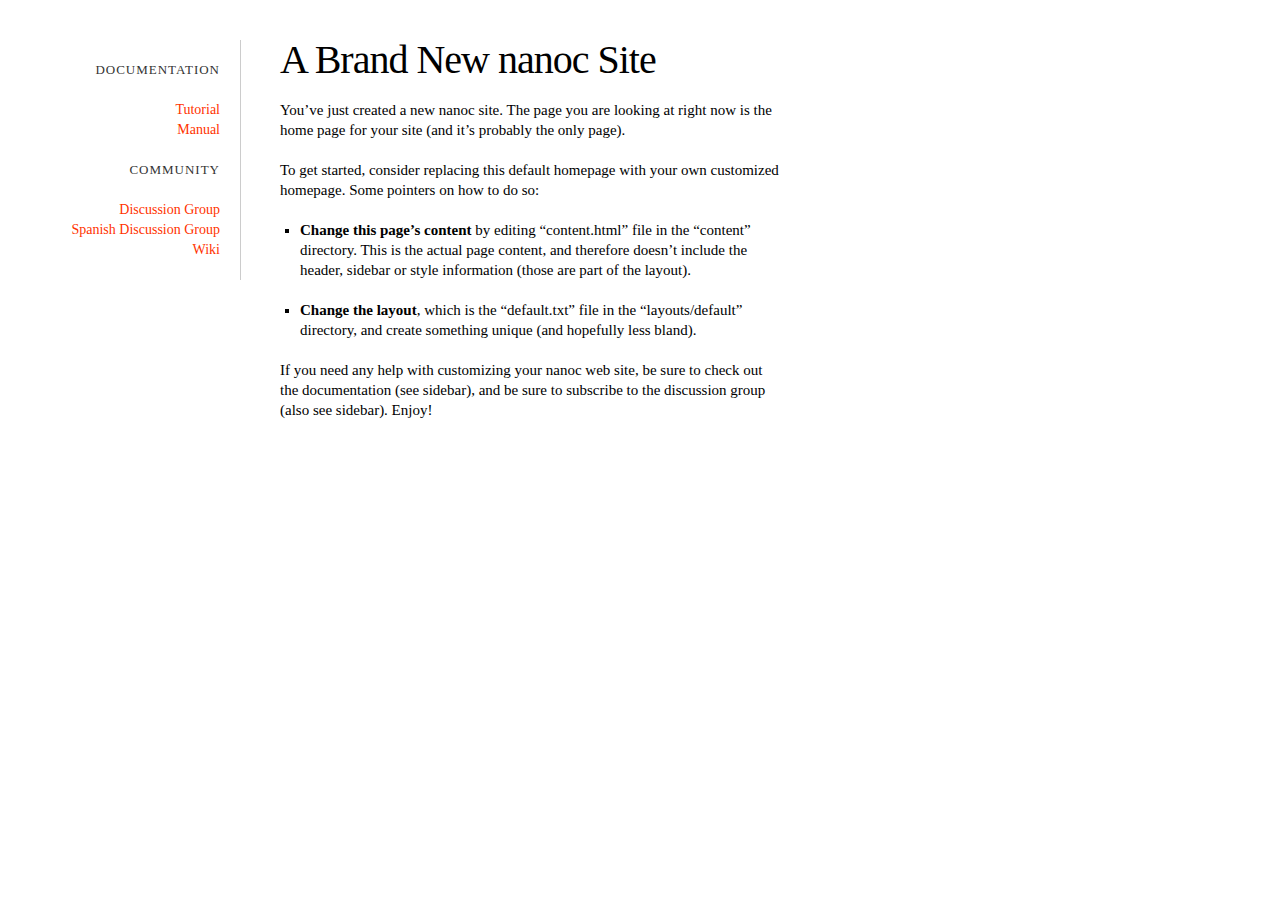
==== output/index.html @ 42d64409 "Pretty sure this is all of the work needed to start with haml/sass and everything else." ====
<!DOCTYPE html>
<html>
  <head>
    <title>A Brand New nanoc Site - <%= @item[:title] %></title>
    <link href='s/screen.css' media='screen' rel='stylesheet' type='text/css'>
    <meta content='nanoc 3.1.0' name='generator'>
  </head>
  <body>
    <div id='main'>
      <h1>A Brand New nanoc Site</h1>
      <p>You’ve just created a new nanoc site. The page you are looking at right now is the home page for your site (and it’s probably the only page).</p>
      <p>To get started, consider replacing this default homepage with your own customized homepage. Some pointers on how to do so:</p>
      <ul>
        <li>
          <p>
            <strong>Change this page’s content</strong>
            by editing “content.html” file in the “content” directory. This is the actual page content, and therefore doesn’t include the header, sidebar or style information (those are part of the layout).
          </p>
        </li>
        <li>
          <p><strong>Change the layout</strong>, which is the “default.txt” file in the “layouts/default” directory, and create something unique (and hopefully less bland).
          </p>
        </li>
      </ul>
      <p>If you need any help with customizing your nanoc web site, be sure to check out the documentation (see sidebar), and be sure to subscribe to the discussion group (also see sidebar). Enjoy!</p>
    </div>
    <div id='sidebar'>
      <h2>Documentation</h2>
      <ul>
        <li>
          <a href='http://nanoc.stoneship.org/tutorial/'>Tutorial</a>
        </li>
        <li>
          <a href='http://nanoc.stoneship.org/manual/'>Manual</a>
        </li>
      </ul>
      <h2>Community</h2>
      <ul>
        <li>
          <a href='http://groups.google.com/group/nanoc/'>Discussion Group</a>
        </li>
        <li>
          <a href='http://groups.google.com/group/nanoc-es/'>Spanish Discussion Group</a>
        </li>
        <li>
          <a href='http://projects.stoneship.org/trac/nanoc/'>Wiki</a>
        </li>
      </ul>
    </div>
  </body>
</html>
---- output/s/screen.css ----
/* line 4, ../../../../../../../../usr/local/lib/ruby/gems/1.9.1/gems/compass-0.10.2/frameworks/blueprint/stylesheets/blueprint/reset/_utilities.scss */
html, body {
  margin: 0;
  padding: 0;
  border: 0;
  font-weight: inherit;
  font-style: inherit;
  font-size: 100%;
  font-family: inherit;
  vertical-align: baseline;
}

/* line 6, ../../../../../../../../usr/local/lib/ruby/gems/1.9.1/gems/compass-0.10.2/frameworks/blueprint/stylesheets/blueprint/reset/_utilities.scss */
html {
  font-size: 100.01%;
}

/* line 16, ../../../../../../../../usr/local/lib/ruby/gems/1.9.1/gems/compass-0.10.2/frameworks/blueprint/stylesheets/blueprint/reset/_utilities.scss */
div, span, object, iframe, h1, h2, h3, h4, h5, h6, p,
pre, a, abbr, acronym, address, code, del, dfn, em, img,
dl, dt, dd, ol, ul, li, fieldset, form, label, legend, caption, tbody, tfoot, thead, tr {
  margin: 0;
  padding: 0;
  border: 0;
  font-weight: inherit;
  font-style: inherit;
  font-size: 100%;
  font-family: inherit;
  vertical-align: baseline;
}

/* line 18, ../../../../../../../../usr/local/lib/ruby/gems/1.9.1/gems/compass-0.10.2/frameworks/blueprint/stylesheets/blueprint/reset/_utilities.scss */
blockquote, q {
  margin: 0;
  padding: 0;
  border: 0;
  font-weight: inherit;
  font-style: inherit;
  font-size: 100%;
  font-family: inherit;
  vertical-align: baseline;
  quotes: "" "";
}
/* line 45, ../../../../../../../../usr/local/lib/ruby/gems/1.9.1/gems/compass-0.10.2/frameworks/blueprint/stylesheets/blueprint/reset/_utilities.scss */
blockquote:before, blockquote:after, q:before, q:after {
  content: "";
}

/* line 20, ../../../../../../../../usr/local/lib/ruby/gems/1.9.1/gems/compass-0.10.2/frameworks/blueprint/stylesheets/blueprint/reset/_utilities.scss */
th, td, caption {
  margin: 0;
  padding: 0;
  border: 0;
  font-weight: inherit;
  font-style: inherit;
  font-size: 100%;
  font-family: inherit;
  vertical-align: baseline;
  text-align: left;
  font-weight: normal;
  vertical-align: middle;
}

/* line 22, ../../../../../../../../usr/local/lib/ruby/gems/1.9.1/gems/compass-0.10.2/frameworks/blueprint/stylesheets/blueprint/reset/_utilities.scss */
table {
  margin: 0;
  padding: 0;
  border: 0;
  font-weight: inherit;
  font-style: inherit;
  font-size: 100%;
  font-family: inherit;
  vertical-align: baseline;
  border-collapse: separate;
  border-spacing: 0;
  vertical-align: middle;
}

/* line 24, ../../../../../../../../usr/local/lib/ruby/gems/1.9.1/gems/compass-0.10.2/frameworks/blueprint/stylesheets/blueprint/reset/_utilities.scss */
a img {
  border: none;
}

/* line 3, ../../content/style/screen.sass */
* {
  margin: 0;
  padding: 0;
  font-family: Georgia, Palatino, Times, "Times New Roman", sans-serif;
}

/* line 9, ../../content/style/screen.sass */
body {
  background: white;
}

/* line 13, ../../content/style/screen.sass */
a {
  text-decoration: none;
}
/* line 16, ../../content/style/screen.sass */
a:link, a:visited {
  color: #ff3300;
}
/* line 19, ../../content/style/screen.sass */
a:hover {
  color: #ff9900;
}

/* line 23, ../../content/style/screen.sass */
#main {
  position: absolute;
  top: 40px;
  left: 280px;
  width: 500px;
}
/* line 29, ../../content/style/screen.sass */
#main h1 {
  font-size: 40px;
  font-weight: normal;
  line-height: 40px;
  letter-spacing: -1px;
}
/* line 35, ../../content/style/screen.sass */
#main p {
  margin: 20px 0;
  font-size: 15px;
  line-height: 20px;
}
/* line 40, ../../content/style/screen.sass */
#main ul {
  margin: 20px;
}
/* line 43, ../../content/style/screen.sass */
#main li {
  list-style-type: square;
  font-size: 15px;
  line-height: 20px;
}

/* line 49, ../../content/style/screen.sass */
#sidebar {
  position: absolute;
  top: 40px;
  left: 20px;
  width: 200px;
  padding: 20px 20px 0 0;
  border-right: 1px solid #cccccc;
  text-align: right;
}
/* line 58, ../../content/style/screen.sass */
#sidebar h2 {
  text-transform: uppercase;
  font-size: 13px;
  color: #333333;
  letter-spacing: 1px;
  line-height: 20px;
}
/* line 65, ../../content/style/screen.sass */
#sidebar ul {
  list-style-type: none;
  margin: 20px 0;
}
/* line 69, ../../content/style/screen.sass */
#sidebar li {
  font-size: 14px;
  line-height: 20px;
}
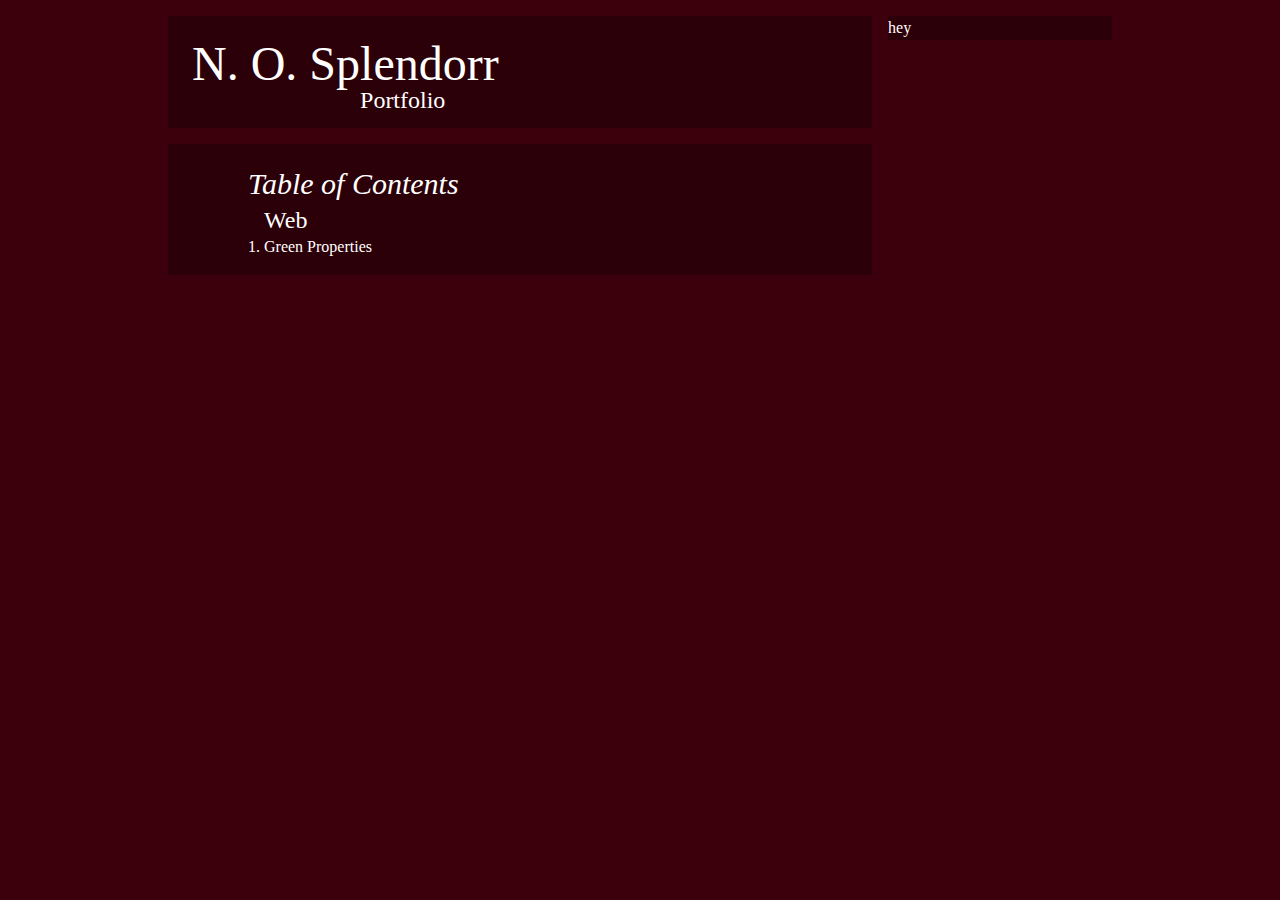
==== commit 19fdffd8: "Not feeling particularly enthusiastic about this at the moment. Very plain." ====
--- a/output/index.html
+++ b/output/index.html
@@ -6,46 +6,25 @@
     <meta content='nanoc 3.1.0' name='generator'>
   </head>
   <body>
-    <div id='main'>
-      <h1>A Brand New nanoc Site</h1>
-      <p>You’ve just created a new nanoc site. The page you are looking at right now is the home page for your site (and it’s probably the only page).</p>
-      <p>To get started, consider replacing this default homepage with your own customized homepage. Some pointers on how to do so:</p>
-      <ul>
-        <li>
-          <p>
-            <strong>Change this page’s content</strong>
-            by editing “content.html” file in the “content” directory. This is the actual page content, and therefore doesn’t include the header, sidebar or style information (those are part of the layout).
-          </p>
-        </li>
-        <li>
-          <p><strong>Change the layout</strong>, which is the “default.txt” file in the “layouts/default” directory, and create something unique (and hopefully less bland).
-          </p>
-        </li>
-      </ul>
-      <p>If you need any help with customizing your nanoc web site, be sure to check out the documentation (see sidebar), and be sure to subscribe to the discussion group (also see sidebar). Enjoy!</p>
-    </div>
-    <div id='sidebar'>
-      <h2>Documentation</h2>
-      <ul>
-        <li>
-          <a href='http://nanoc.stoneship.org/tutorial/'>Tutorial</a>
-        </li>
-        <li>
-          <a href='http://nanoc.stoneship.org/manual/'>Manual</a>
-        </li>
-      </ul>
-      <h2>Community</h2>
-      <ul>
-        <li>
-          <a href='http://groups.google.com/group/nanoc/'>Discussion Group</a>
-        </li>
-        <li>
-          <a href='http://groups.google.com/group/nanoc-es/'>Spanish Discussion Group</a>
-        </li>
-        <li>
-          <a href='http://projects.stoneship.org/trac/nanoc/'>Wiki</a>
-        </li>
-      </ul>
+    <div id='page'>
+      <div id='fullwidth'>
+        <div id='leftmost'>
+          <div id='sitetitle'>
+            <div id='splendorr'>N. O. Splendorr</div>
+            <div id='subtitorr'>Portfolio</div>
+          </div>
+          <div id='toc'>
+            <span class='toctitle'>Table of Contents</span>
+            <br />
+            <span class='tocheader'>Web</span>
+            <br />
+            1. Green Properties
+          </div>
+        </div>
+        <div id='rightmost'>
+          hey
+        </div>
+      </div>
     </div>
   </body>
 </html>
--- a/output/s/screen.css
+++ b/output/s/screen.css
@@ -1,8 +1,20 @@
-/* line 4, ../../../../../../../../usr/local/lib/ruby/gems/1.9.1/gems/compass-0.10.2/frameworks/blueprint/stylesheets/blueprint/reset/_utilities.scss */
-html, body {
+/* Welcome to Susy. Use this file to define screen styles.
+ * Import this file using the following HTML or equivalent:
+ * <link href="/stylesheets/screen.css" media="screen" rel="stylesheet" type="text/css" /> */
+/* Reset --------------------------------------------------------------*/
+/* line 14, /usr/local/lib/ruby/gems/1.9.1/gems/compass-0.10.2/frameworks/compass/stylesheets/compass/reset/_utilities.scss */
+html, body, div, span, applet, object, iframe,
+h1, h2, h3, h4, h5, h6, p, blockquote, pre,
+a, abbr, acronym, address, big, cite, code,
+del, dfn, em, font, img, ins, kbd, q, s, samp,
+small, strike, strong, sub, sup, tt, var,
+dl, dt, dd, ol, ul, li,
+fieldset, form, label, legend,
+table, caption, tbody, tfoot, thead, tr, th, td {
   margin: 0;
   padding: 0;
   border: 0;
+  outline: 0;
   font-weight: inherit;
   font-style: inherit;
   font-size: 100%;
@@ -10,158 +22,442 @@
   vertical-align: baseline;
 }
 
-/* line 6, ../../../../../../../../usr/local/lib/ruby/gems/1.9.1/gems/compass-0.10.2/frameworks/blueprint/stylesheets/blueprint/reset/_utilities.scss */
-html {
-  font-size: 100.01%;
-}
-
-/* line 16, ../../../../../../../../usr/local/lib/ruby/gems/1.9.1/gems/compass-0.10.2/frameworks/blueprint/stylesheets/blueprint/reset/_utilities.scss */
-div, span, object, iframe, h1, h2, h3, h4, h5, h6, p,
-pre, a, abbr, acronym, address, code, del, dfn, em, img,
-dl, dt, dd, ol, ul, li, fieldset, form, label, legend, caption, tbody, tfoot, thead, tr {
-  margin: 0;
-  padding: 0;
-  border: 0;
-  font-weight: inherit;
-  font-style: inherit;
-  font-size: 100%;
-  font-family: inherit;
-  vertical-align: baseline;
-}
-
-/* line 18, ../../../../../../../../usr/local/lib/ruby/gems/1.9.1/gems/compass-0.10.2/frameworks/blueprint/stylesheets/blueprint/reset/_utilities.scss */
-blockquote, q {
-  margin: 0;
-  padding: 0;
-  border: 0;
-  font-weight: inherit;
-  font-style: inherit;
-  font-size: 100%;
-  font-family: inherit;
-  vertical-align: baseline;
-  quotes: "" "";
-}
-/* line 45, ../../../../../../../../usr/local/lib/ruby/gems/1.9.1/gems/compass-0.10.2/frameworks/blueprint/stylesheets/blueprint/reset/_utilities.scss */
-blockquote:before, blockquote:after, q:before, q:after {
-  content: "";
-}
-
-/* line 20, ../../../../../../../../usr/local/lib/ruby/gems/1.9.1/gems/compass-0.10.2/frameworks/blueprint/stylesheets/blueprint/reset/_utilities.scss */
-th, td, caption {
-  margin: 0;
-  padding: 0;
-  border: 0;
-  font-weight: inherit;
-  font-style: inherit;
-  font-size: 100%;
-  font-family: inherit;
-  vertical-align: baseline;
+/* line 17, /usr/local/lib/ruby/gems/1.9.1/gems/compass-0.10.2/frameworks/compass/stylesheets/compass/reset/_utilities.scss */
+body {
+  line-height: 1;
+  color: black;
+  background: white;
+}
+
+/* line 19, /usr/local/lib/ruby/gems/1.9.1/gems/compass-0.10.2/frameworks/compass/stylesheets/compass/reset/_utilities.scss */
+ol, ul {
+  list-style: none;
+}
+
+/* line 21, /usr/local/lib/ruby/gems/1.9.1/gems/compass-0.10.2/frameworks/compass/stylesheets/compass/reset/_utilities.scss */
+table {
+  border-collapse: separate;
+  border-spacing: 0;
+  vertical-align: middle;
+}
+
+/* line 23, /usr/local/lib/ruby/gems/1.9.1/gems/compass-0.10.2/frameworks/compass/stylesheets/compass/reset/_utilities.scss */
+caption, th, td {
   text-align: left;
   font-weight: normal;
   vertical-align: middle;
 }
 
-/* line 22, ../../../../../../../../usr/local/lib/ruby/gems/1.9.1/gems/compass-0.10.2/frameworks/blueprint/stylesheets/blueprint/reset/_utilities.scss */
+/* line 25, /usr/local/lib/ruby/gems/1.9.1/gems/compass-0.10.2/frameworks/compass/stylesheets/compass/reset/_utilities.scss */
+q, blockquote {
+  quotes: "" "";
+}
+/* line 96, /usr/local/lib/ruby/gems/1.9.1/gems/compass-0.10.2/frameworks/compass/stylesheets/compass/reset/_utilities.scss */
+q:before, q:after, blockquote:before, blockquote:after {
+  content: "";
+}
+
+/* line 27, /usr/local/lib/ruby/gems/1.9.1/gems/compass-0.10.2/frameworks/compass/stylesheets/compass/reset/_utilities.scss */
+a img {
+  border: none;
+}
+
+/* HTML5 Reset --------------------------------------------------------------*/
+/* line 107, /usr/local/lib/ruby/gems/1.9.1/gems/compass-0.10.2/frameworks/compass/stylesheets/compass/reset/_utilities.scss */
+section, article, aside, header, footer, nav, dialog, figure {
+  display: block;
+}
+
+/* line 13, content/s/./_defaults.sass */
+body {
+  font-family: "Adobe Caslon Pro", Caslon, Baskerville, Palatino, "Palatino Linotype", "Hoefler Text", Garamond, "URW Palladio L", "Book Antiqua", Georgia, serif;
+  color: #4c4c4c;
+}
+
+/* line 20, content/s/./_defaults.sass */
+a:link, a:visited {
+  color: #005498;
+}
+/* line 22, content/s/./_defaults.sass */
+a:focus, a:hover, a:active {
+  color: #00467f;
+  text-decoration: none;
+}
+/* line 25, content/s/./_defaults.sass */
+a img {
+  border: none;
+}
+
+/* line 30, content/s/./_defaults.sass */
+h1, h2, h3, h4, h5, h6 {
+  font-weight: normal;
+}
+/* line 32, content/s/./_defaults.sass */
+h1 img, h2 img, h3 img, h4 img, h5 img, h6 img {
+  margin: 0;
+}
+
+/* line 35, content/s/./_defaults.sass */
+h1 {
+  font-size: 3em;
+  line-height: 1em;
+  margin-bottom: 0.5em;
+}
+
+/* line 39, content/s/./_defaults.sass */
+h2 {
+  font-size: 2em;
+  line-height: 1.5em;
+  margin-bottom: 0.75em;
+}
+
+/* line 43, content/s/./_defaults.sass */
+h3 {
+  font-size: 1.5em;
+  line-height: 1em;
+  margin-bottom: 1em;
+}
+
+/* line 47, content/s/./_defaults.sass */
+h4 {
+  font-size: 1.125em;
+  line-height: 1.333em;
+  margin-bottom: 1.333em;
+}
+
+/* line 51, content/s/./_defaults.sass */
+h5, h6 {
+  margin-bottom: 1.5em;
+  font-weight: bold;
+}
+
+/* line 57, content/s/./_defaults.sass */
+cite, em, dfn {
+  font-style: italic;
+}
+
+/* line 60, content/s/./_defaults.sass */
+strong, dfn {
+  font-weight: bold;
+}
+
+/* line 63, content/s/./_defaults.sass */
+sup, sub {
+  line-height: 0;
+}
+
+/* line 66, content/s/./_defaults.sass */
+abbr, acronym {
+  border-bottom: 1px dotted;
+  cursor: help;
+}
+
+/* line 70, content/s/./_defaults.sass */
+address {
+  margin-bottom: 1.5em;
+  font-style: italic;
+}
+
+/* line 74, content/s/./_defaults.sass */
+ins {
+  text-decoration: underline;
+}
+
+/* line 77, content/s/./_defaults.sass */
+del {
+  text-decoration: line-through;
+}
+
+/* line 80, content/s/./_defaults.sass */
+pre, code, tt {
+  margin: 1.5em;
+  margin-left: -1.5em;
+  padding-left: 1.5em;
+  border-left: 1px dotted;
+  font-family: Consolas, Menlo, Monaco, "Lucida Console", "Liberation Mono", "DejaVu Sans Mono", "Bitstream Vera Sans Mono", "Courier New", monospace, serif;
+}
+
+/* line 87, content/s/./_defaults.sass */
+pre {
+  white-space: pre;
+}
+
+/* line 90, content/s/./_defaults.sass */
+code {
+  display: block;
+}
+
+/* line 93, content/s/./_defaults.sass */
+q {
+  font-style: italic;
+}
+/* line 95, content/s/./_defaults.sass */
+q em {
+  font-style: normal;
+}
+
+/* line 98, content/s/./_defaults.sass */
+p {
+  margin-bottom: 1.5em;
+}
+
+/* line 101, content/s/./_defaults.sass */
+blockquote, q {
+  quotes: "" "";
+}
+
+/* line 104, content/s/./_defaults.sass */
+blockquote {
+  margin: 1.5em;
+  margin-left: -1.5em;
+  padding-left: 1.5em;
+  border-left: 1px solid;
+  font-family: "Adobe Caslon Pro", Caslon, Baskerville, Palatino, "Palatino Linotype", "Hoefler Text", Garamond, "URW Palladio L", "Book Antiqua", Georgia, serif;
+  font-style: italic;
+}
+
+/* line 113, content/s/./_defaults.sass */
+blockquote:before, blockquote:after, q:before, q:after {
+  content: "";
+}
+
+/* line 118, content/s/./_defaults.sass */
+img {
+  vertical-align: bottom;
+}
+
+/* line 135, content/s/./_defaults.sass */
+ol {
+  margin: 0 1.5em 1.5em 0;
+  list-style: decimal;
+}
+
+/* line 138, content/s/./_defaults.sass */
+ul {
+  margin: 0 1.5em 1.5em 0;
+  list-style: disc;
+}
+
+/* line 142, content/s/./_defaults.sass */
+li ul, li ol {
+  list-style-type: circle;
+  margin: 0 1.5em 0.75em;
+}
+
+/* line 146, content/s/./_defaults.sass */
+dl {
+  margin-bottom: 1.5em;
+  border-top-style: solid;
+  border-top-width: 0.063em;
+  padding-top: 1.438em;
+}
+/* line 149, content/s/./_defaults.sass */
+dl dt {
+  font-size: 1.125em;
+  line-height: 1.333em;
+  margin-bottom: 0.667em;
+}
+
+/* line 153, content/s/./_defaults.sass */
+dd {
+  margin-bottom: 1.5em;
+  border-bottom-style: solid;
+  border-bottom-width: 0.063em;
+  padding-bottom: 1.438em;
+}
+
+/* line 160, content/s/./_defaults.sass */
 table {
-  margin: 0;
-  padding: 0;
-  border: 0;
-  font-weight: inherit;
-  font-style: inherit;
-  font-size: 100%;
-  font-family: inherit;
-  vertical-align: baseline;
+  margin-bottom: 1.5em;
+  width: 100%;
   border-collapse: separate;
   border-spacing: 0;
-  vertical-align: middle;
-}
-
-/* line 24, ../../../../../../../../usr/local/lib/ruby/gems/1.9.1/gems/compass-0.10.2/frameworks/blueprint/stylesheets/blueprint/reset/_utilities.scss */
-a img {
-  border: none;
-}
-
-/* line 3, ../../content/style/screen.sass */
-* {
-  margin: 0;
-  padding: 0;
-  font-family: Georgia, Palatino, Times, "Times New Roman", sans-serif;
-}
-
-/* line 9, ../../content/style/screen.sass */
+}
+
+/* line 166, content/s/./_defaults.sass */
+table, td, th {
+  vertical-align: top;
+}
+
+/* line 169, content/s/./_defaults.sass */
+th, thead th {
+  font-weight: bold;
+}
+
+/* line 172, content/s/./_defaults.sass */
+th, td, caption {
+  padding: 0.75em;
+  text-align: left;
+  font-weight: normal;
+}
+
+/* line 177, content/s/./_defaults.sass */
+th, td {
+  border-bottom-style: solid;
+  border-bottom-width: 0.063em;
+  padding-bottom: 0.688em;
+}
+
+/* line 180, content/s/./_defaults.sass */
+tfoot {
+  font-size: 0.875em;
+  line-height: 1.714em;
+}
+
+/* line 183, content/s/./_defaults.sass */
+caption {
+  font-size: 1.5em;
+  line-height: 1em;
+  margin-bottom: 1em;
+}
+
+/* line 189, content/s/./_defaults.sass */
+fieldset {
+  margin-bottom: 1.5em;
+  border-style: solid;
+  border-width: 0.063em;
+  padding: 1.438em;
+}
+
+/* line 193, content/s/./_defaults.sass */
+legend {
+  font-size: 1.125em;
+  line-height: 1.333em;
+  font-weight: bold;
+}
+
+/* line 197, content/s/./_defaults.sass */
+label {
+  font-weight: bold;
+}
+
+/* line 200, content/s/./_defaults.sass */
+textarea, input:not([type="radio"]) {
+  -moz-box-sizing: border-box;
+  -webkit-box-sizing: border-box;
+  -ms-box-sizing: border-box;
+  box-sizing: border-box;
+  width: 100%;
+}
+
+/* line 29, /usr/local/lib/ruby/gems/1.9.1/gems/compass-susy-plugin-0.7.0/sass/susy/././_vertical_rhythm.scss */
 body {
-  background: white;
-}
-
-/* line 13, ../../content/style/screen.sass */
-a {
-  text-decoration: none;
-}
-/* line 16, ../../content/style/screen.sass */
-a:link, a:visited {
-  color: #ff3300;
-}
-/* line 19, ../../content/style/screen.sass */
-a:hover {
-  color: #ff9900;
-}
-
-/* line 23, ../../content/style/screen.sass */
-#main {
-  position: absolute;
-  top: 40px;
-  left: 280px;
-  width: 500px;
-}
-/* line 29, ../../content/style/screen.sass */
-#main h1 {
-  font-size: 40px;
-  font-weight: normal;
-  line-height: 40px;
-  letter-spacing: -1px;
-}
-/* line 35, ../../content/style/screen.sass */
-#main p {
-  margin: 20px 0;
-  font-size: 15px;
-  line-height: 20px;
-}
-/* line 40, ../../content/style/screen.sass */
-#main ul {
-  margin: 20px;
-}
-/* line 43, ../../content/style/screen.sass */
-#main li {
-  list-style-type: square;
-  font-size: 15px;
-  line-height: 20px;
-}
-
-/* line 49, ../../content/style/screen.sass */
-#sidebar {
-  position: absolute;
-  top: 40px;
-  left: 20px;
-  width: 200px;
-  padding: 20px 20px 0 0;
-  border-right: 1px solid #cccccc;
-  text-align: right;
-}
-/* line 58, ../../content/style/screen.sass */
-#sidebar h2 {
-  text-transform: uppercase;
-  font-size: 13px;
-  color: #333333;
-  letter-spacing: 1px;
-  line-height: 20px;
-}
-/* line 65, ../../content/style/screen.sass */
-#sidebar ul {
-  list-style-type: none;
-  margin: 20px 0;
-}
-/* line 69, ../../content/style/screen.sass */
-#sidebar li {
-  font-size: 14px;
-  line-height: 20px;
-}
+  font-size: 100%;
+  line-height: 1.5em;
+}
+
+/* line 33, /usr/local/lib/ruby/gems/1.9.1/gems/compass-susy-plugin-0.7.0/sass/susy/././_vertical_rhythm.scss */
+html > body {
+  font-size: 16px;
+}
+
+/* line 18, /usr/local/lib/ruby/gems/1.9.1/gems/compass-susy-plugin-0.7.0/sass/susy/_susy.scss */
+body {
+  text-align: center;
+}
+
+/* line 14, content/s/screen.sass */
+#page {
+  overflow: hidden;
+  display: inline-block;
+  text-align: left;
+  margin-left: auto;
+  margin-right: auto;
+  width: 61em;
+  max-width: 100%;
+}
+/* line 8, /usr/local/lib/ruby/gems/1.9.1/gems/compass-0.10.2/frameworks/compass/stylesheets/compass/utilities/general/./_hacks.scss */
+#page {
+  display: block;
+}
+
+/* line 35, content/s/screen.sass */
+body {
+  background-color: #3b000b;
+  color: white;
+}
+
+/* line 39, content/s/screen.sass */
+#fullwidth {
+  display: inline;
+  float: left;
+  width: 96.721%;
+  margin-right: 1.639%;
+  display: inline;
+  float: right;
+  margin-right: 1.639%;
+  /* ugly hacks for IE6-7 */
+  #margin-left: -1em;
+  margin-top: 1em;
+}
+
+/* line 47, content/s/screen.sass */
+#leftmost {
+  display: inline;
+  float: left;
+  width: 74.576%;
+  margin-right: 1.695%;
+}
+
+/* line 50, content/s/screen.sass */
+#sitetitle {
+  display: inline;
+  float: left;
+  width: 100%;
+  margin-right: 2.273%;
+  background-color: rgba(0, 0, 0, 0.25);
+}
+/* line 56, content/s/screen.sass */
+#sitetitle #splendorr {
+  font-size: 3em;
+  line-height: 1em;
+  padding: 24px 24px 0px 24px;
+}
+/* line 59, content/s/screen.sass */
+#sitetitle #subtitorr {
+  font-size: 1.5em;
+  line-height: 1em;
+  margin-left: 8em;
+  padding-bottom: 16px;
+}
+
+/* line 64, content/s/screen.sass */
+#toc {
+  display: inline;
+  float: left;
+  width: 88.636%;
+  margin-right: 2.273%;
+  padding-left: 11.364%;
+  margin-top: 1em;
+  padding-top: 16px;
+  padding-bottom: 16px;
+  background-color: rgba(0, 0, 0, 0.25);
+}
+
+/* line 73, content/s/screen.sass */
+.toctitle {
+  font-size: 1.875em;
+  line-height: 1.6em;
+  font-style: italic;
+}
+
+/* line 76, content/s/screen.sass */
+.tocheader {
+  font-size: 1.5em;
+  line-height: 1em;
+  padding-left: 16px;
+}
+
+/* line 80, content/s/screen.sass */
+#rightmost {
+  display: inline;
+  float: left;
+  width: 23.729%;
+  margin-right: 1.695%;
+  display: inline;
+  float: right;
+  margin-right: 0;
+  /* ugly hacks for IE6-7 */
+  #margin-left: -1em;
+  background-color: rgba(0, 0, 0, 0.25);
+}
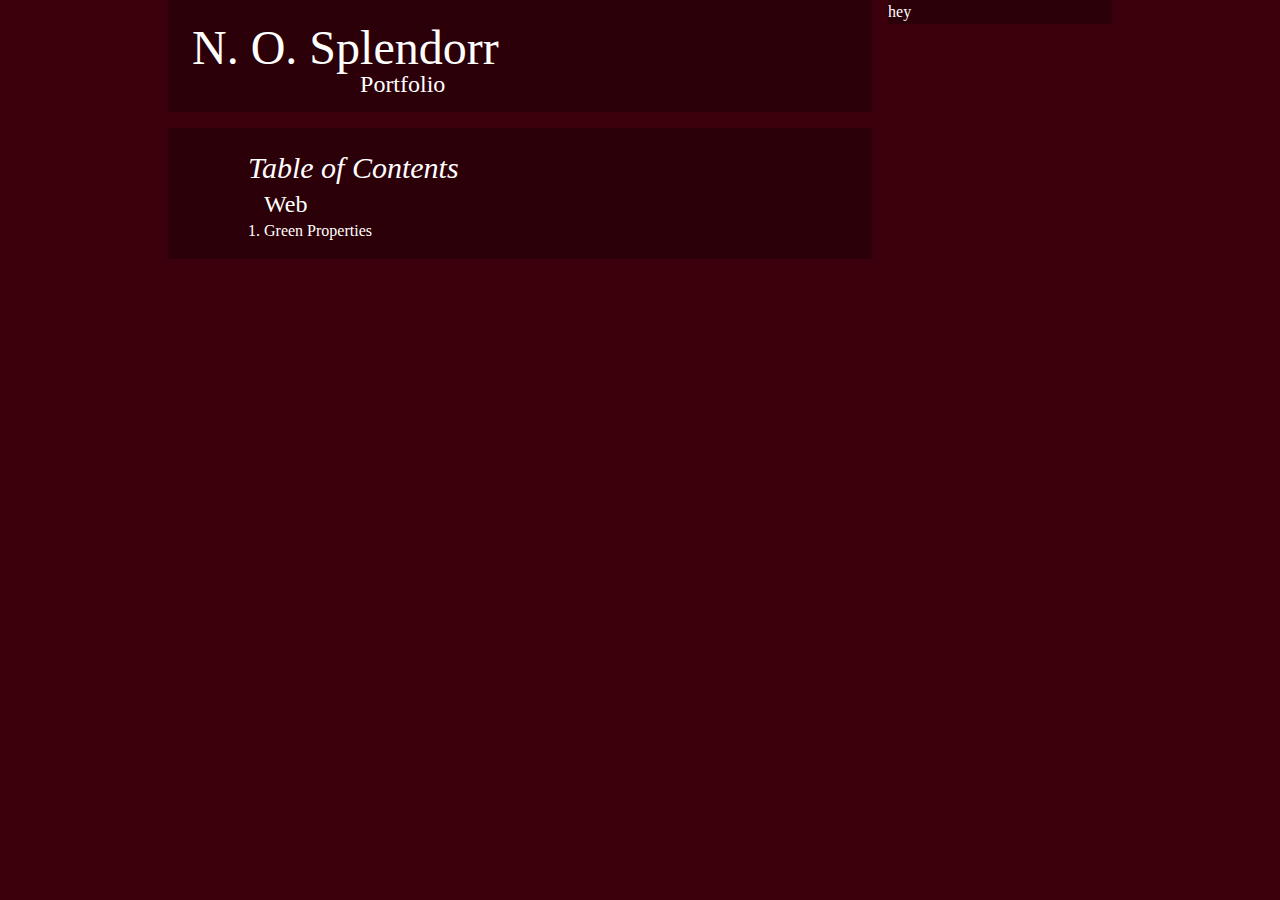
==== commit 7685c605: "Basic structure coming along. Just checking in." ====
--- a/output/index.html
+++ b/output/index.html
@@ -1,7 +1,7 @@
 <!DOCTYPE html>
 <html>
   <head>
-    <title>A Brand New nanoc Site - <%= @item[:title] %></title>
+    <title>N. O. Splendorr - <%= @item[:title] %></title>
     <link href='s/screen.css' media='screen' rel='stylesheet' type='text/css'>
     <meta content='nanoc 3.1.0' name='generator'>
   </head>
--- a/output/s/screen.css
+++ b/output/s/screen.css
@@ -365,19 +365,22 @@
   margin-right: auto;
   width: 61em;
   max-width: 100%;
+  background-image: url('/i/grid.png');
+  background-repeat: repeat;
+  background-position: 1em 0;
 }
 /* line 8, /usr/local/lib/ruby/gems/1.9.1/gems/compass-0.10.2/frameworks/compass/stylesheets/compass/utilities/general/./_hacks.scss */
 #page {
   display: block;
 }
 
-/* line 35, content/s/screen.sass */
+/* line 38, content/s/screen.sass */
 body {
   background-color: #3b000b;
   color: white;
 }
 
-/* line 39, content/s/screen.sass */
+/* line 42, content/s/screen.sass */
 #fullwidth {
   display: inline;
   float: left;
@@ -388,10 +391,9 @@
   margin-right: 1.639%;
   /* ugly hacks for IE6-7 */
   #margin-left: -1em;
-  margin-top: 1em;
-}
-
-/* line 47, content/s/screen.sass */
+}
+
+/* line 50, content/s/screen.sass */
 #leftmost {
   display: inline;
   float: left;
@@ -399,7 +401,7 @@
   margin-right: 1.695%;
 }
 
-/* line 50, content/s/screen.sass */
+/* line 53, content/s/screen.sass */
 #sitetitle {
   display: inline;
   float: left;
@@ -407,13 +409,13 @@
   margin-right: 2.273%;
   background-color: rgba(0, 0, 0, 0.25);
 }
-/* line 56, content/s/screen.sass */
+/* line 59, content/s/screen.sass */
 #sitetitle #splendorr {
   font-size: 3em;
   line-height: 1em;
   padding: 24px 24px 0px 24px;
 }
-/* line 59, content/s/screen.sass */
+/* line 62, content/s/screen.sass */
 #sitetitle #subtitorr {
   font-size: 1.5em;
   line-height: 1em;
@@ -421,7 +423,7 @@
   padding-bottom: 16px;
 }
 
-/* line 64, content/s/screen.sass */
+/* line 67, content/s/screen.sass */
 #toc {
   display: inline;
   float: left;
@@ -434,21 +436,21 @@
   background-color: rgba(0, 0, 0, 0.25);
 }
 
-/* line 73, content/s/screen.sass */
+/* line 76, content/s/screen.sass */
 .toctitle {
   font-size: 1.875em;
   line-height: 1.6em;
   font-style: italic;
 }
 
-/* line 76, content/s/screen.sass */
+/* line 79, content/s/screen.sass */
 .tocheader {
   font-size: 1.5em;
   line-height: 1em;
   padding-left: 16px;
 }
 
-/* line 80, content/s/screen.sass */
+/* line 83, content/s/screen.sass */
 #rightmost {
   display: inline;
   float: left;
@@ -461,3 +463,103 @@
   #margin-left: -1em;
   background-color: rgba(0, 0, 0, 0.25);
 }
+
+/* line 90, content/s/screen.sass */
+#fartherbutton {
+  position: relative;
+  z-index: 5;
+  width: 200px;
+  height: 200px;
+  text-align: center;
+  background-color: blue;
+}
+/* line 101, content/s/screen.sass */
+#fartherbutton:hover, #fartherbutton:focus {
+  background-color: green;
+}
+
+/* line 105, content/s/screen.sass */
+#closerbutton {
+  position: relative;
+  top: -150px;
+  left: 50px;
+  z-index: 10;
+  width: 100px;
+  height: 100px;
+  text-align: center;
+  background-color: red;
+}
+/* line 118, content/s/screen.sass */
+#closerbutton:hover, #closerbutton:focus {
+  background-color: purple;
+}
+
+/* line 124, content/s/screen.sass */
+#headerspace {
+  position: relative;
+  display: inline;
+  float: left;
+  width: 96.721%;
+  margin-right: 1.639%;
+  display: inline;
+  float: right;
+  margin-right: 1.639%;
+  /* ugly hacks for IE6-7 */
+  #margin-left: -1em;
+  background: url(/i/headertemp.jpg) no-repeat;
+  height: 271px;
+  border-bottom: solid 6px rgba(0, 0, 0, 0.2);
+  z-index: 200;
+}
+
+/* line 133, content/s/screen.sass */
+#entry {
+  position: relative;
+  display: inline;
+  float: left;
+  width: 96.721%;
+  margin-right: 1.639%;
+  display: inline;
+  float: right;
+  margin-right: 1.639%;
+  /* ugly hacks for IE6-7 */
+  #margin-left: -1em;
+  margin-top: -6px;
+  border-bottom: solid 6px rgba(0, 0, 0, 0.2);
+}
+
+/* line 140, content/s/screen.sass */
+#leftistshowcase {
+  display: inline;
+  float: left;
+  width: 57.627%;
+  margin-right: 1.695%;
+  margin-top: 1.5em;
+  margin: -6px -6px;
+  border: solid 6px rgba(255, 255, 255, 0.4);
+  height: 300px;
+}
+
+/* line 147, content/s/screen.sass */
+#leftistdescrip {
+  display: inline;
+  float: left;
+  width: 40.678%;
+  margin-right: 1.695%;
+  margin-top: 1.5em;
+  display: inline;
+  float: right;
+  margin-right: 0;
+  /* ugly hacks for IE6-7 */
+  #margin-left: -1em;
+  border: solid 6px rgba(255, 255, 255, 0.4);
+  height: 400px;
+}
+
+/* line 154, content/s/screen.sass */
+.gpm {
+  background: url(/i/gpmbg.png) repeat-y;
+  opacity: 0.8;
+  z-index: 195;
+  height: 600px;
+}
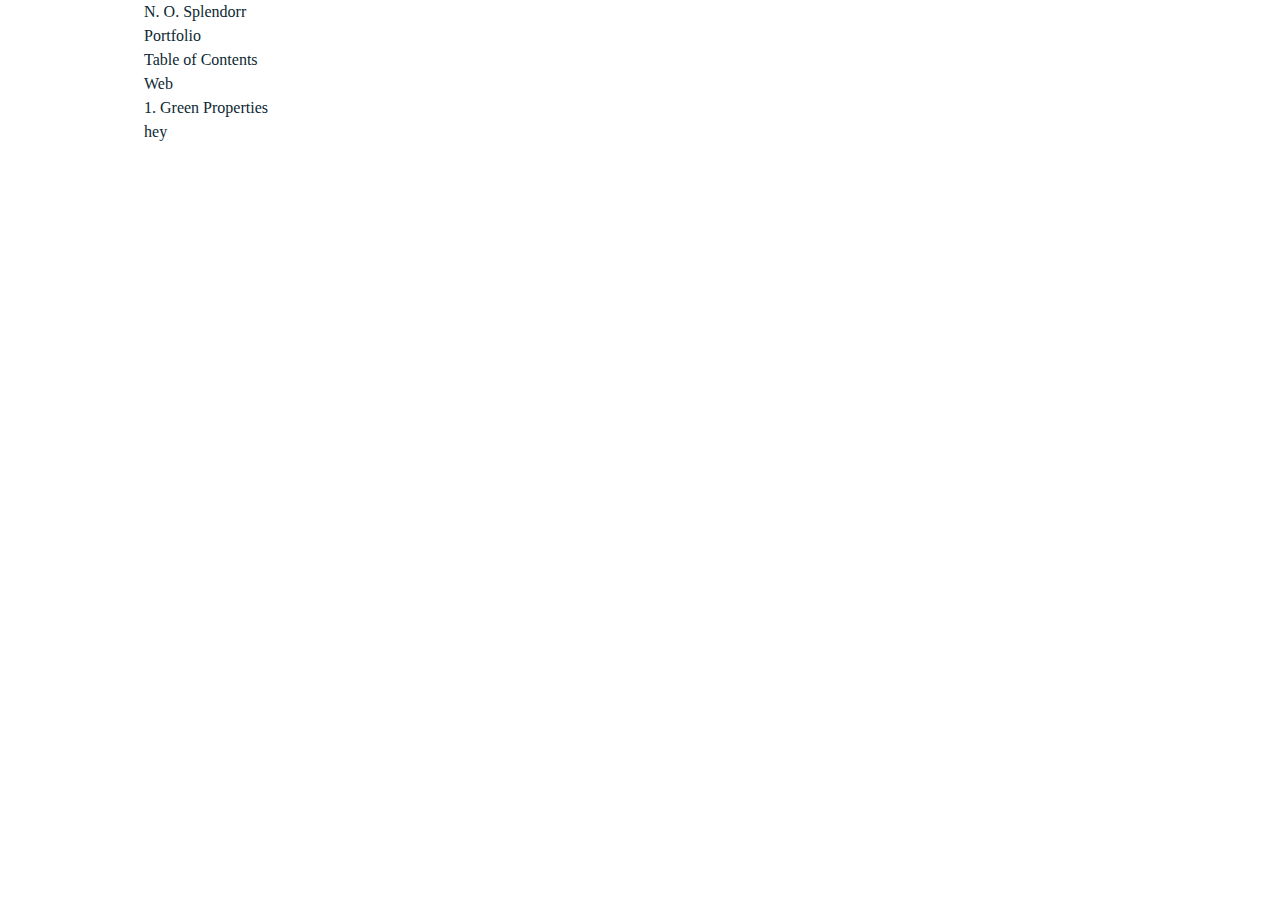
==== commit 27df6b94: "New grid in place and functional, and I got the 3 little thumbnails to work... but I'm not sure if i" ====
--- a/output/index.html
+++ b/output/index.html
@@ -1,9 +1,17 @@
 <!DOCTYPE html>
 <html>
   <head>
-    <title>N. O. Splendorr - <%= @item[:title] %></title>
+    <title>N. O. Splendorr :: Home</title>
     <link href='s/screen.css' media='screen' rel='stylesheet' type='text/css'>
     <meta content='nanoc 3.1.0' name='generator'>
+    <script src='j/imgSizer.js' type='text/javascript'></script>
+    <script type='text/javascript'>
+      //<![CDATA[
+        $(window).load(function(){
+        	imgSizer.collate();
+        });
+      //]]>
+    </script>
   </head>
   <body>
     <div id='page'>
--- a/output/s/screen.css
+++ b/output/s/screen.css
@@ -340,131 +340,184 @@
   width: 100%;
 }
 
-/* line 29, /usr/local/lib/ruby/gems/1.9.1/gems/compass-susy-plugin-0.7.0/sass/susy/././_vertical_rhythm.scss */
-body {
-  font-size: 100%;
-  line-height: 1.5em;
-}
-
-/* line 33, /usr/local/lib/ruby/gems/1.9.1/gems/compass-susy-plugin-0.7.0/sass/susy/././_vertical_rhythm.scss */
-html > body {
-  font-size: 16px;
-}
-
-/* line 18, /usr/local/lib/ruby/gems/1.9.1/gems/compass-susy-plugin-0.7.0/sass/susy/_susy.scss */
-body {
-  text-align: center;
-}
-
-/* line 14, content/s/screen.sass */
-#page {
-  overflow: hidden;
-  display: inline-block;
-  text-align: left;
-  margin-left: auto;
-  margin-right: auto;
-  width: 61em;
-  max-width: 100%;
-  background-image: url('/i/grid.png');
-  background-repeat: repeat;
-  background-position: 1em 0;
-}
-/* line 8, /usr/local/lib/ruby/gems/1.9.1/gems/compass-0.10.2/frameworks/compass/stylesheets/compass/utilities/general/./_hacks.scss */
-#page {
-  display: block;
-}
-
-/* line 38, content/s/screen.sass */
-body {
-  background-color: #3b000b;
-  color: white;
-}
-
-/* line 42, content/s/screen.sass */
-#fullwidth {
-  display: inline;
-  float: left;
-  width: 96.721%;
-  margin-right: 1.639%;
-  display: inline;
-  float: right;
-  margin-right: 1.639%;
-  /* ugly hacks for IE6-7 */
-  #margin-left: -1em;
-}
-
-/* line 50, content/s/screen.sass */
-#leftmost {
-  display: inline;
-  float: left;
-  width: 74.576%;
-  margin-right: 1.695%;
-}
-
-/* line 53, content/s/screen.sass */
-#sitetitle {
-  display: inline;
-  float: left;
-  width: 100%;
-  margin-right: 2.273%;
-  background-color: rgba(0, 0, 0, 0.25);
-}
-/* line 59, content/s/screen.sass */
-#sitetitle #splendorr {
-  font-size: 3em;
-  line-height: 1em;
-  padding: 24px 24px 0px 24px;
-}
-/* line 62, content/s/screen.sass */
-#sitetitle #subtitorr {
-  font-size: 1.5em;
-  line-height: 1em;
-  margin-left: 8em;
-  padding-bottom: 16px;
-}
-
-/* line 67, content/s/screen.sass */
-#toc {
-  display: inline;
-  float: left;
-  width: 88.636%;
-  margin-right: 2.273%;
-  padding-left: 11.364%;
-  margin-top: 1em;
-  padding-top: 16px;
-  padding-bottom: 16px;
-  background-color: rgba(0, 0, 0, 0.25);
-}
-
-/* line 76, content/s/screen.sass */
-.toctitle {
-  font-size: 1.875em;
-  line-height: 1.6em;
-  font-style: italic;
-}
-
-/* line 79, content/s/screen.sass */
-.tocheader {
-  font-size: 1.5em;
-  line-height: 1em;
-  padding-left: 16px;
-}
-
-/* line 83, content/s/screen.sass */
-#rightmost {
-  display: inline;
-  float: left;
-  width: 23.729%;
-  margin-right: 1.695%;
-  display: inline;
-  float: right;
-  margin-right: 0;
-  /* ugly hacks for IE6-7 */
-  #margin-left: -1em;
-  background-color: rgba(0, 0, 0, 0.25);
-}
-
-/* line 90, content/s/screen.sass */
+/* line 17, content/s/./_wheel.scss */
+#sss {
+  position: absolute;
+  top: 50%;
+  left: 50%;
+  margin: -250px 0 0 -250px;
+  height: 500px;
+  width: 500px;
+  z-index: 5;
+  border: none;
+  overflow: hidden;
+  -webkit-animation-iteration-count: 1;
+  -webkit-animation-timing-function: ease-in-out;
+  -webkit-animation-name: spin;
+  -webkit-animation-duration: 10s;
+}
+
+/* line 25, content/s/./_wheel.scss */
+#ppp {
+  position: absolute;
+  top: 50%;
+  left: 50%;
+  margin: -250px 0 0 -250px;
+  height: 500px;
+  width: 500px;
+  z-index: 5;
+  border: none;
+  overflow: hidden;
+  -webkit-animation-iteration-count: 1;
+  -webkit-animation-timing-function: ease-in-out;
+  -webkit-animation-name: spin;
+  -webkit-animation-duration: 14s;
+}
+
+/* line 33, content/s/./_wheel.scss */
+#lll {
+  position: absolute;
+  top: 50%;
+  left: 50%;
+  margin: -250px 0 0 -250px;
+  height: 500px;
+  width: 500px;
+  z-index: 5;
+  border: none;
+  overflow: hidden;
+  -webkit-animation-iteration-count: 1;
+  -webkit-animation-timing-function: ease-in-out;
+  -webkit-animation-name: spinneg;
+  -webkit-animation-duration: 15s;
+}
+
+/* line 41, content/s/./_wheel.scss */
+#eee {
+  position: absolute;
+  top: 50%;
+  left: 50%;
+  margin: -250px 0 0 -250px;
+  height: 500px;
+  width: 500px;
+  z-index: 5;
+  border: none;
+  overflow: hidden;
+  -webkit-animation-iteration-count: 1;
+  -webkit-animation-timing-function: ease-in-out;
+  -webkit-animation-name: spin;
+  -webkit-animation-duration: 20s;
+}
+
+/* line 49, content/s/./_wheel.scss */
+#nnn {
+  position: absolute;
+  top: 50%;
+  left: 50%;
+  margin: -250px 0 0 -250px;
+  height: 500px;
+  width: 500px;
+  z-index: 5;
+  border: none;
+  overflow: hidden;
+  -webkit-animation-iteration-count: 1;
+  -webkit-animation-timing-function: ease-in-out;
+  -webkit-animation-name: spinneg;
+  -webkit-animation-duration: 12s;
+}
+
+/* line 57, content/s/./_wheel.scss */
+#ddd {
+  position: absolute;
+  top: 50%;
+  left: 50%;
+  margin: -250px 0 0 -250px;
+  height: 500px;
+  width: 500px;
+  z-index: 5;
+  border: none;
+  overflow: hidden;
+  -webkit-animation-iteration-count: 1;
+  -webkit-animation-timing-function: ease-in-out;
+  -webkit-animation-name: spinneg;
+  -webkit-animation-duration: 16s;
+}
+
+/* line 65, content/s/./_wheel.scss */
+#ooo {
+  position: absolute;
+  top: 50%;
+  left: 50%;
+  margin: -250px 0 0 -250px;
+  height: 500px;
+  width: 500px;
+  z-index: 5;
+  border: none;
+  overflow: hidden;
+  -webkit-animation-iteration-count: 1;
+  -webkit-animation-timing-function: ease-in-out;
+  -webkit-animation-name: spin;
+  -webkit-animation-duration: 18s;
+}
+
+/* line 73, content/s/./_wheel.scss */
+#rr1 {
+  position: absolute;
+  top: 50%;
+  left: 50%;
+  margin: -250px 0 0 -250px;
+  height: 500px;
+  width: 500px;
+  z-index: 5;
+  border: none;
+  overflow: hidden;
+  -webkit-animation-iteration-count: 1;
+  -webkit-animation-timing-function: ease-in-out;
+  -webkit-animation-name: spinneg;
+  -webkit-animation-duration: 11s;
+}
+
+/* line 81, content/s/./_wheel.scss */
+#rr2 {
+  position: absolute;
+  top: 50%;
+  left: 50%;
+  margin: -250px 0 0 -250px;
+  height: 500px;
+  width: 500px;
+  z-index: 5;
+  border: none;
+  overflow: hidden;
+  -webkit-animation-iteration-count: 1;
+  -webkit-animation-timing-function: ease-in-out;
+  -webkit-animation-name: spin;
+  -webkit-animation-duration: 24s;
+}
+
+@-webkit-keyframes spin {
+  /* line 90, content/s/./_wheel.scss */
+  0% {
+    -webkit-transform: rotate(0deg);
+  }
+
+  /* line 91, content/s/./_wheel.scss */
+  100% {
+    -webkit-transform: rotate(360deg);
+  }
+}
+
+@-webkit-keyframes spinneg {
+  /* line 95, content/s/./_wheel.scss */
+  0% {
+    -webkit-transform: rotate(0deg);
+  }
+
+  /* line 96, content/s/./_wheel.scss */
+  100% {
+    -webkit-transform: rotate(-360deg);
+  }
+}
+
+/* line 3, content/s/./_layertest.sass */
 #fartherbutton {
   position: relative;
   z-index: 5;
@@ -473,12 +526,12 @@
   text-align: center;
   background-color: blue;
 }
-/* line 101, content/s/screen.sass */
+/* line 14, content/s/./_layertest.sass */
 #fartherbutton:hover, #fartherbutton:focus {
   background-color: green;
 }
 
-/* line 105, content/s/screen.sass */
+/* line 18, content/s/./_layertest.sass */
 #closerbutton {
   position: relative;
   top: -150px;
@@ -489,77 +542,289 @@
   text-align: center;
   background-color: red;
 }
-/* line 118, content/s/screen.sass */
+/* line 31, content/s/./_layertest.sass */
 #closerbutton:hover, #closerbutton:focus {
   background-color: purple;
 }
 
-/* line 124, content/s/screen.sass */
+/* line 29, /usr/local/lib/ruby/gems/1.9.1/gems/compass-susy-plugin-0.7.0/sass/susy/././_vertical_rhythm.scss */
+body {
+  font-size: 100%;
+  line-height: 1.5em;
+}
+
+/* line 33, /usr/local/lib/ruby/gems/1.9.1/gems/compass-susy-plugin-0.7.0/sass/susy/././_vertical_rhythm.scss */
+html > body {
+  font-size: 16px;
+}
+
+/* line 18, /usr/local/lib/ruby/gems/1.9.1/gems/compass-susy-plugin-0.7.0/sass/susy/_susy.scss */
+body {
+  text-align: center;
+}
+
+/* line 16, content/s/screen.sass */
+#page {
+  overflow: hidden;
+  display: inline-block;
+  text-align: left;
+  margin-left: auto;
+  margin-right: auto;
+  width: 66em;
+  max-width: 100%;
+  background-image: url(../i/grid.png);
+  background-repeat: repeat;
+  background-position: 2em 0;
+}
+/* line 8, /usr/local/lib/ruby/gems/1.9.1/gems/compass-0.10.2/frameworks/compass/stylesheets/compass/utilities/general/./_hacks.scss */
+#page {
+  display: block;
+}
+
+/* line 20, content/s/screen.sass */
+#page {
+  overflow: visible;
+}
+
+/* line 58, content/s/screen.sass */
+body {
+  background-color: white;
+  background: url(../i/noisebg.png) repeat;
+  color: #0c2832;
+}
+
+/* line 63, content/s/screen.sass */
+img {
+  max-width: 100%;
+}
+
+/* line 66, content/s/screen.sass */
+#fullwidth {
+  display: inline;
+  float: left;
+  width: 93.939%;
+  margin-right: 1.515%;
+  display: inline;
+  float: right;
+  margin-right: 3.03%;
+  /* ugly hacks for IE6-7 */
+  #margin-left: -1em;
+}
+
+/* line 77, content/s/screen.sass */
 #headerspace {
   position: relative;
   display: inline;
   float: left;
-  width: 96.721%;
-  margin-right: 1.639%;
+  width: 93.939%;
+  margin-right: 1.515%;
   display: inline;
   float: right;
-  margin-right: 1.639%;
+  margin-right: 3.03%;
   /* ugly hacks for IE6-7 */
   #margin-left: -1em;
-  background: url(/i/headertemp.jpg) no-repeat;
+  background: url(../i/headertemp.jpg) no-repeat;
   height: 271px;
   border-bottom: solid 6px rgba(0, 0, 0, 0.2);
   z-index: 200;
 }
 
-/* line 133, content/s/screen.sass */
+/* line 86, content/s/screen.sass */
 #entry {
   position: relative;
   display: inline;
   float: left;
-  width: 96.721%;
-  margin-right: 1.639%;
+  width: 93.939%;
+  margin-right: 1.515%;
   display: inline;
   float: right;
-  margin-right: 1.639%;
+  margin-right: 3.03%;
   /* ugly hacks for IE6-7 */
   #margin-left: -1em;
   margin-top: -6px;
   border-bottom: solid 6px rgba(0, 0, 0, 0.2);
-}
-
-/* line 140, content/s/screen.sass */
-#leftistshowcase {
-  display: inline;
-  float: left;
-  width: 57.627%;
-  margin-right: 1.695%;
-  margin-top: 1.5em;
-  margin: -6px -6px;
-  border: solid 6px rgba(255, 255, 255, 0.4);
-  height: 300px;
-}
-
-/* line 147, content/s/screen.sass */
-#leftistdescrip {
-  display: inline;
-  float: left;
-  width: 40.678%;
-  margin-right: 1.695%;
-  margin-top: 1.5em;
+  padding-bottom: 2em;
+  overflow: visible;
+}
+
+/* line 114, content/s/screen.sass */
+.scriphead {
+  font-size: 1.75em;
+  line-height: 1.714em;
+  text-shadow: black 1px 1px 0px;
+  line-height: 1em;
+}
+
+/* line 119, content/s/screen.sass */
+#rightmongerdescrip {
+  display: inline;
+  float: left;
+  width: 37.097%;
+  margin-right: 1.613%;
+  margin-top: 3em;
+}
+/* line 125, content/s/screen.sass */
+#rightmongerdescrip #entryheader {
+  margin-left: 1em;
+}
+/* line 128, content/s/screen.sass */
+#rightmongerdescrip .scriphead {
+  max-width: 100%;
+  background: rgba(12, 39, 50, 0.8);
+  color: white;
+  margin-left: -90em;
+  padding-left: 90em;
+  padding-top: 0.5em;
+  padding-bottom: 0.5em;
+  -moz-transition-property: all;
+  -webkit-transition-property: all;
+  -o-transition-property: all;
+  transition-property: all;
+  -moz-transition-duration: 0.2s;
+  -webkit-transition-duration: 0.2s;
+  -o-transition-duration: 0.2s;
+  transition-duration: 0.2s;
+}
+/* line 149, content/s/screen.sass */
+#rightmongerdescrip .scriphead:hover, #rightmongerdescrip .scriphead:focus {
+  background-color: rgba(16, 63, 83, 0.8);
+}
+
+/* line 152, content/s/screen.sass */
+#rightmongershowcase {
+  display: inline;
+  float: left;
+  width: 56.452%;
+  margin-right: 1.613%;
+  margin-top: 3em;
   display: inline;
   float: right;
   margin-right: 0;
   /* ugly hacks for IE6-7 */
   #margin-left: -1em;
-  border: solid 6px rgba(255, 255, 255, 0.4);
-  height: 400px;
-}
-
-/* line 154, content/s/screen.sass */
+}
+/* line 106, content/s/screen.sass */
+#rightmongershowcase p {
+  margin-top: 1em;
+}
+/* line 111, content/s/screen.sass */
+#rightmongershowcase h1 {
+  font-size: 1.5em;
+  line-height: 1em;
+}
+/* line 157, content/s/screen.sass */
+#rightmongershowcase img {
+  -moz-transition-property: all;
+  -webkit-transition-property: all;
+  -o-transition-property: all;
+  transition-property: all;
+  -moz-transition-duration: 0.2s;
+  -webkit-transition-duration: 0.2s;
+  -o-transition-duration: 0.2s;
+  transition-duration: 0.2s;
+}
+
+/* line 167, content/s/screen.sass */
+#caselets {
+  display: inline;
+  float: left;
+  width: 100%;
+  margin-right: 2.857%;
+  display: inline;
+  float: right;
+  margin-right: 0;
+  /* ugly hacks for IE6-7 */
+  #margin-left: -1em;
+  margin-top: 0.75em;
+  float: right;
+}
+
+/* line 177, content/s/screen.sass */
+#caselet1 {
+  display: inline;
+  float: left;
+  width: 31.429%;
+  margin-right: 2.857%;
+}
+
+/* line 179, content/s/screen.sass */
+#caselet2 {
+  display: inline;
+  float: left;
+  width: 31.429%;
+  margin-right: 2.857%;
+}
+
+/* line 181, content/s/screen.sass */
+#caselet3 {
+  display: inline;
+  float: left;
+  width: 31.429%;
+  margin-right: 2.857%;
+  display: inline;
+  float: right;
+  margin-right: 0;
+  /* ugly hacks for IE6-7 */
+  #margin-left: -1em;
+}
+
+/* line 185, content/s/screen.sass */
 .gpm {
-  background: url(/i/gpmbg.png) repeat-y;
-  opacity: 0.8;
+  background: url(../i/gpmbg.png) repeat;
   z-index: 195;
-  height: 600px;
-}
+  padding-bottom: 2em;
+  color: white;
+}
+
+/* line 193, content/s/screen.sass */
+.gpmbg {
+  background-color: purple;
+  background: url(../i/gpmbg.png) repeat;
+}
+
+/* line 197, content/s/screen.sass */
+.gpm2test {
+  z-index: 190;
+  background: url(../i/gpmbg.png) repeat-y;
+  padding-bottom: 2em;
+}
+
+/* line 204, content/s/screen.sass */
+#realfull {
+  clear: both;
+  margin-right: 3.03%;
+  margin-left: 3.03%;
+}
+
+/* line 207, content/s/screen.sass */
+#leftcol {
+  display: inline;
+  float: left;
+  width: 56.452%;
+  margin-right: 1.613%;
+  margin-top: 4.5em;
+  color: #0c2832;
+}
+
+/* line 212, content/s/screen.sass */
+.splenhead {
+  background: rgba(12, 39, 50, 0.8);
+  color: white;
+  margin-left: -90em;
+  padding-left: 90em;
+  padding-right: 1em;
+  padding-top: 1.25em;
+  padding-bottom: 1em;
+  -moz-transition-property: all;
+  -webkit-transition-property: all;
+  -o-transition-property: all;
+  transition-property: all;
+  -moz-transition-duration: 0.2s;
+  -webkit-transition-duration: 0.2s;
+  -o-transition-duration: 0.2s;
+  transition-duration: 0.2s;
+}
+/* line 230, content/s/screen.sass */
+.splenhead:hover, .splenhead:focus {
+  background-color: rgba(16, 63, 83, 0.8);
+}
